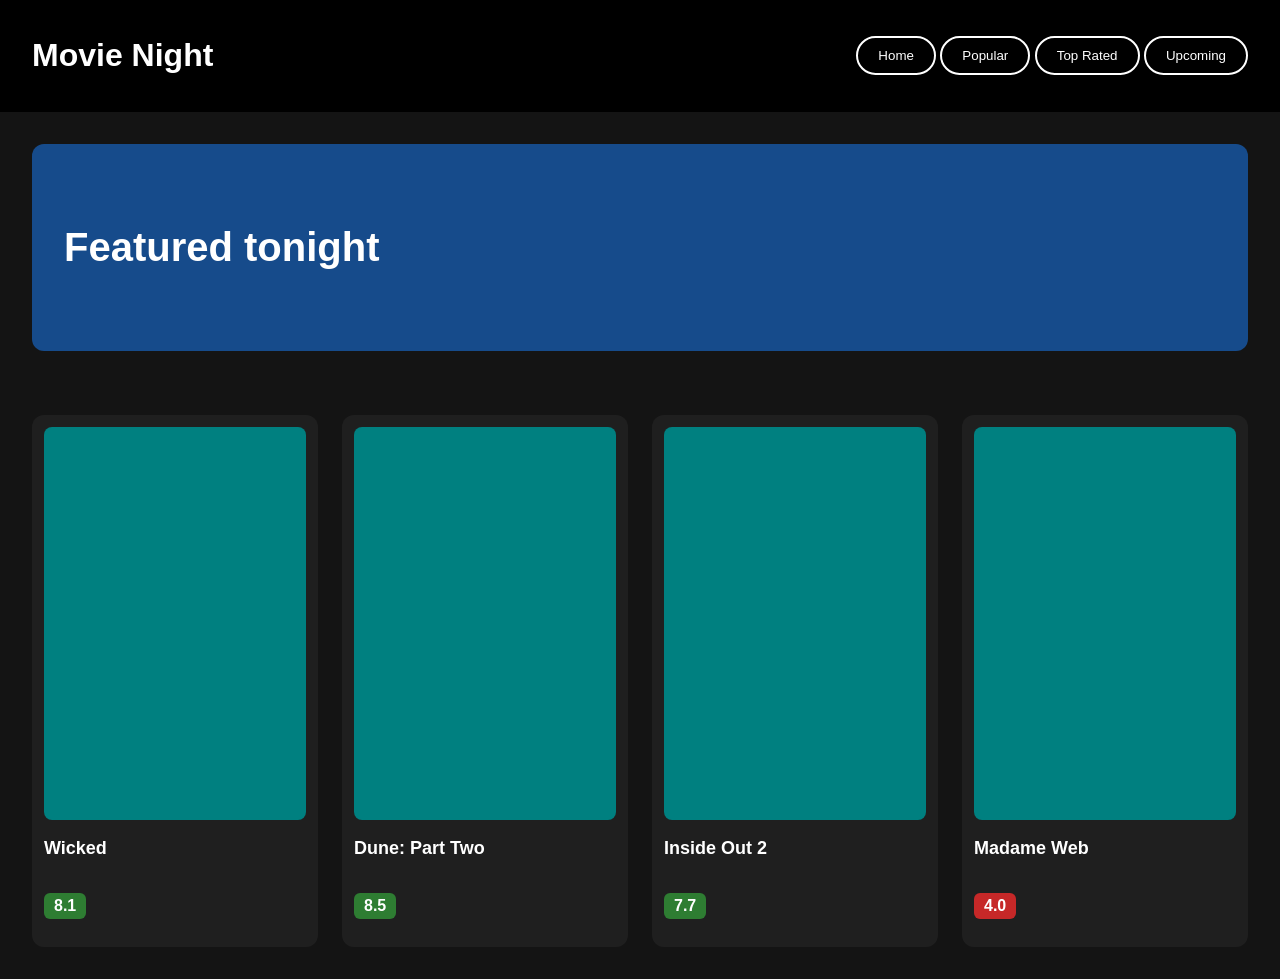
==== movies.html @ fa67a6f1 "Add files via upload" ====
<!DOCTYPE html>
<html lang="en">
<head>
  <meta charset="UTF-8">
  <title>Movie Night</title>
  <!-- Step 1: Link the stylesheet -->
  <link rel="stylesheet" href="movies.css">
</head>
<body>

  <header>
    <h1>Movie Night</h1>
    <nav>
      <a href="index.html"> <button class="nav-btn">Home</button></a>
      <button class="nav-btn">Popular</button>  
      <button class="nav-btn">Top Rated</button>
      <button class="nav-btn">Upcoming</button>
    </nav>
  </header>

  <main>
    <section id="featured">
      <h2>Featured tonight</h2>
      <div class="loader"></div>
    </section>

    <section class="movie-grid">
      <div class="card">
        <div class="poster"></div>
        <h3>Wicked</h3>
        <p class="rating high">8.1</p>
      </div>

      <div class="card">
        <div class="poster"></div>
        <h3>Dune: Part Two</h3>
        <p class="rating high">8.5</p>
      </div>

      <div class="card">
        <div class="poster"></div>
        <h3>Inside Out 2</h3>
        <p class="rating high">7.7</p>
      </div>

      <div class="card">
        <div class="poster"></div>
        <h3>Madame Web</h3>
        <p class="rating low">4.0</p>
      </div>
    </section>
  </main>

  <script src="script.js"></script>
</body>
</html>
---- movies.css ----
/* Step 2: A dark page and a flex header */
body {
  margin: 0;
  font-family: Arial, sans-serif;
  background-color: #141414;
  color: white;
}

header {
  display: flex;
  justify-content: space-between;
  align-items: center;
  padding: 16px 32px;
  background-color: black;
}

/* Step 3: Nav buttons with a smooth hover */
.nav-btn {
  padding: 10px 20px;
  border: 2px solid white;
  border-radius: 20px;
  background-color: transparent;
  color: white;
  transition: background-color 0.3s;
}

.nav-btn:hover {
  background-color: white;
  color: black;
}

/* Step 4: A grid of movie posters */
.movie-grid {
  display: grid;
  grid-template-columns: repeat(4, 1fr);
  gap: 24px;
  padding: 32px;
}

.poster {
  aspect-ratio: 2 / 3;
  background-color: teal;
  border-radius: 8px;
}

/* Step 5: Cards that grow on hover */
.card {
  background-color: #1F1F1F;
  border-radius: 12px;
  padding: 12px;
  transition: transform 0.3s ease;

  h3 {
    font-size: 18px;
  }
}

.card:hover {
  transform: scale(1.05);
}

/* Step 6: Rating badges with two classes */
.rating {
  display: inline-block;
  padding: 4px 10px;
  border-radius: 6px;
  font-weight: bold;
}

.high {
  background-color: #2E7D32;
}

.low {
  background-color: #C62828;
}

/* Step 7: One featured banner with an ID */
#featured {
  margin: 32px;
  padding: 48px 32px;
  border-radius: 12px;
  background-color: #164B8B;
}

#featured h2 {
  font-size: 40px;
}

/* Step 8: A loading spinner with @keyframes */
@keyframes spin {
  from {
    transform: rotate(0deg);
  }
  to {
    transform: rotate(360deg);
  }
}

.loader {
  width: 50px;
  height: 50px;
  border: 6px solid #333;
  border-top-color: teal;
  border-radius: 50%;
  margin: 20px auto;
  animation: spin 1s linear infinite;
}

.loader {
  display: none;
  width: 50px;
  height: 50px;
  /* ...rest of your loader code */
}
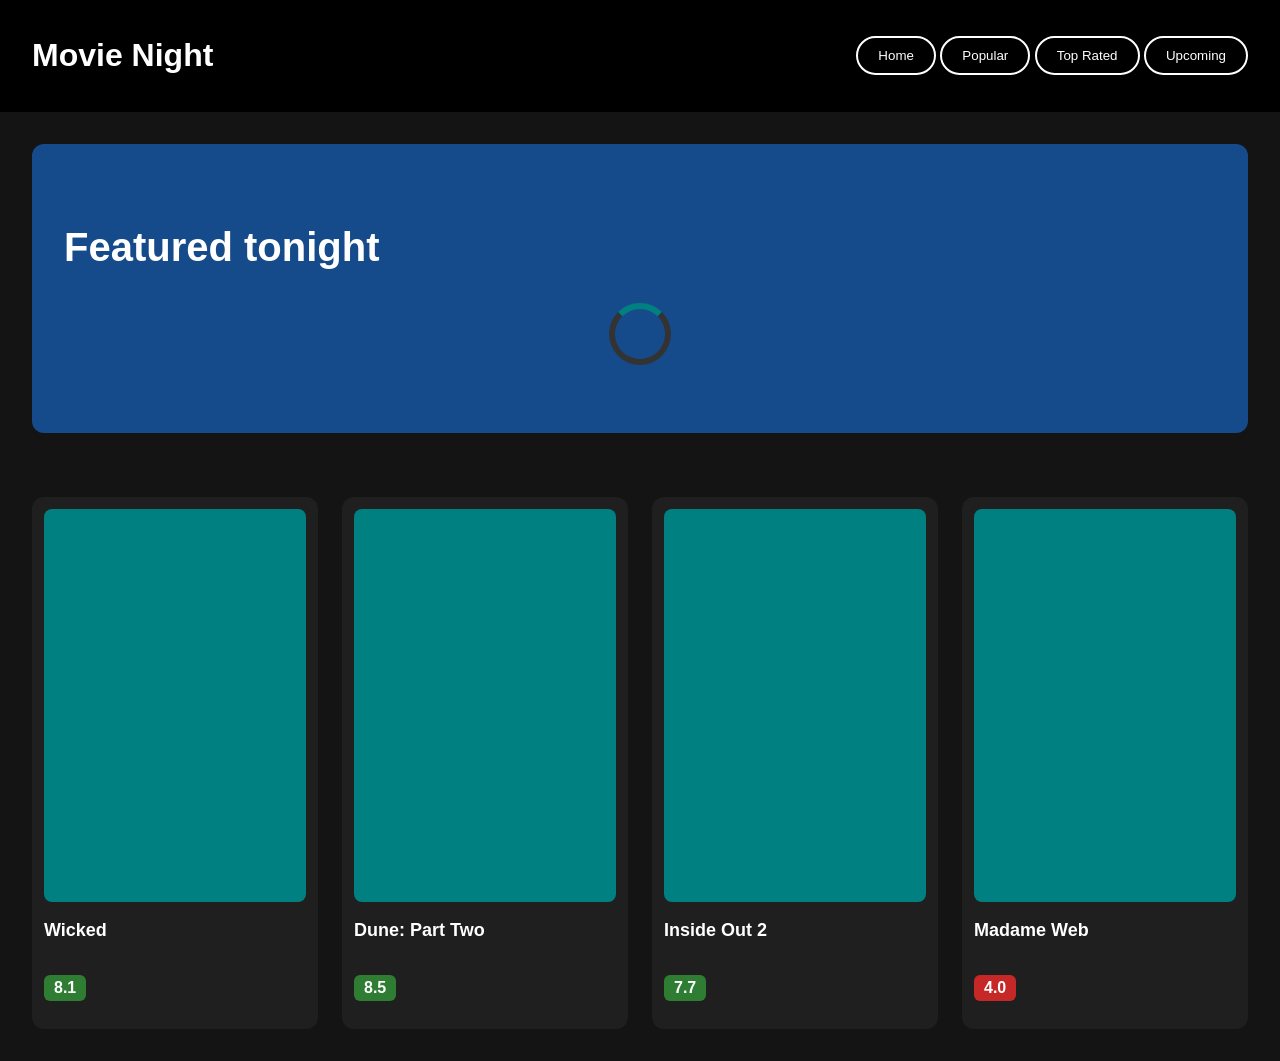
==== commit 2c664d57: "Add files via upload" ====
--- a/movies.html
+++ b/movies.html
@@ -51,6 +51,6 @@
     </section>
   </main>
 
-  <script src="script.js"></script>
+  <script src="movies.js"></script>
 </body>
 </html>
--- a/movies.css
+++ b/movies.css
@@ -1,4 +1,4 @@
-/* Step 2: A dark page and a flex header */
+
 body {
   margin: 0;
   font-family: Arial, sans-serif;
@@ -14,7 +14,7 @@
   background-color: black;
 }
 
-/* Step 3: Nav buttons with a smooth hover */
+
 .nav-btn {
   padding: 10px 20px;
   border: 2px solid white;
@@ -29,7 +29,6 @@
   color: black;
 }
 
-/* Step 4: A grid of movie posters */
 .movie-grid {
   display: grid;
   grid-template-columns: repeat(4, 1fr);
@@ -43,7 +42,7 @@
   border-radius: 8px;
 }
 
-/* Step 5: Cards that grow on hover */
+
 .card {
   background-color: #1F1F1F;
   border-radius: 12px;
@@ -59,7 +58,6 @@
   transform: scale(1.05);
 }
 
-/* Step 6: Rating badges with two classes */
 .rating {
   display: inline-block;
   padding: 4px 10px;
@@ -75,7 +73,6 @@
   background-color: #C62828;
 }
 
-/* Step 7: One featured banner with an ID */
 #featured {
   margin: 32px;
   padding: 48px 32px;
@@ -87,7 +84,7 @@
   font-size: 40px;
 }
 
-/* Step 8: A loading spinner with @keyframes */
+
 @keyframes spin {
   from {
     transform: rotate(0deg);
@@ -107,9 +104,3 @@
   animation: spin 1s linear infinite;
 }
 
-.loader {
-  display: none;
-  width: 50px;
-  height: 50px;
-  /* ...rest of your loader code */
-}
